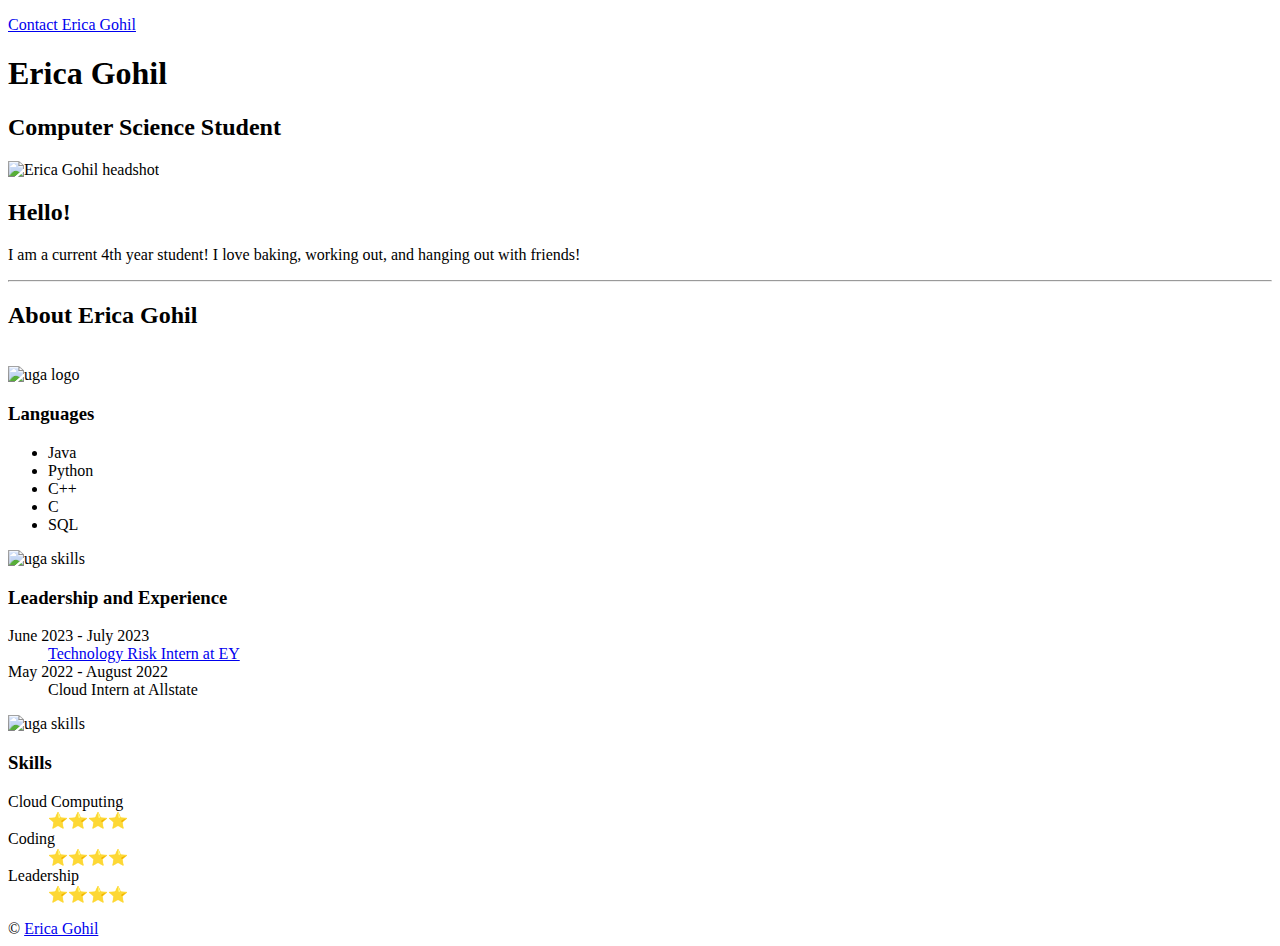
==== index.html @ 9641996c "Add files via upload" ====
<!DOCTYPE html>
<html lang="en">
<head>
    <meta charset="UTF-8">
    <meta http-equiv="X-UA-Compatible" content="IE=edge">
    <meta name="viewport" content="width=device-width, initial-scale=1.0">
    <link rel="preconnect" href="https://fonts.googleapis.com">
    <link rel="preconnect" href="https://fonts.gstatic.com" crossorigin>
    <link href="https://fonts.googleapis.com/css2?family=Arima:wght@200&family=Karla:wght@200&display=swap" rel="stylesheet">
    <link rel="stylesheet" href="css/style.css">
    <title>Erica Gohil</title>
</head>
<body>
    <nav>
        <a href="contact.html"> <p>Contact Erica Gohil</a></p>
    
    </nav>
    <section class = "content">
      <h1>Erica Gohil</h1>  
      <h2>Computer Science Student</h2>
    </section>
        
    <section class = "second">
        <img src="images/EricaGohil_headshot.jpg" width="150px" alt="Erica Gohil headshot">
        <h2>Hello!</h2>
        <p>I am a current 4th year student! I love baking, working out, and hanging out with friends!</p>
        <hr>
    </section>

    <section class = "about">
        <h2>About Erica Gohil</h2><br>
    </section>

    <section class = "third">
        <div class="three_columns"> 
                <div class="card">
                <div class="card-content">
                    <div class = "languages">
                        <img src="images/ugaL.png" height="200px" width=300px alt="uga logo">
                        <h3>Languages</h3>
                        <ul>
                            <li>Java</li>
                            <li>Python</li>
                            <li>C++</li>
                            <li>C</li>
                            <li>SQL</li>
                        </ul>
                    </div>
                </div>
            </div>
            <div class="card">
                <div class="card-content">
                    <div class = "leadership">
                    <img src="images/ugaG.png" height="130px" width="400px" alt="uga skills">
                    <h3>Leadership and Experience</h3>
                    <dl>
                        <dt>June 2023 - July 2023</dt>
                        <dd><a href="https://www.ey.com/en_us">Technology Risk Intern at EY</a></dd>
                        <dt>May 2022 - August 2022</dt>
                        <dd>Cloud Intern at Allstate</dd>
                    </dl>
                </div>
                </div>
            </div>
            <div class="card">
                <div class="card-content">
                    <div class="skills">
                    <img src="images/ugaW.png" height="20px"width="440px" alt="uga skills">
                    <h3>Skills</h3>
                    <dl>
                        <dt>Cloud Computing</dt>
                        <dd>⭐️⭐️⭐️⭐️</dd>
                        <dt>Coding</dt>
                        <dd>⭐️⭐️⭐️⭐️</dd>
                        <dt>Leadership</dt>
                        <dd>⭐️⭐️⭐️⭐️</dd>
                    </dl>
                </div>
                </div>
            </div>
        </div>
    </section>
    <footer>
        &copy <a href="contact.html">Erica Gohil</a>
    </footer>
</body>
</html>
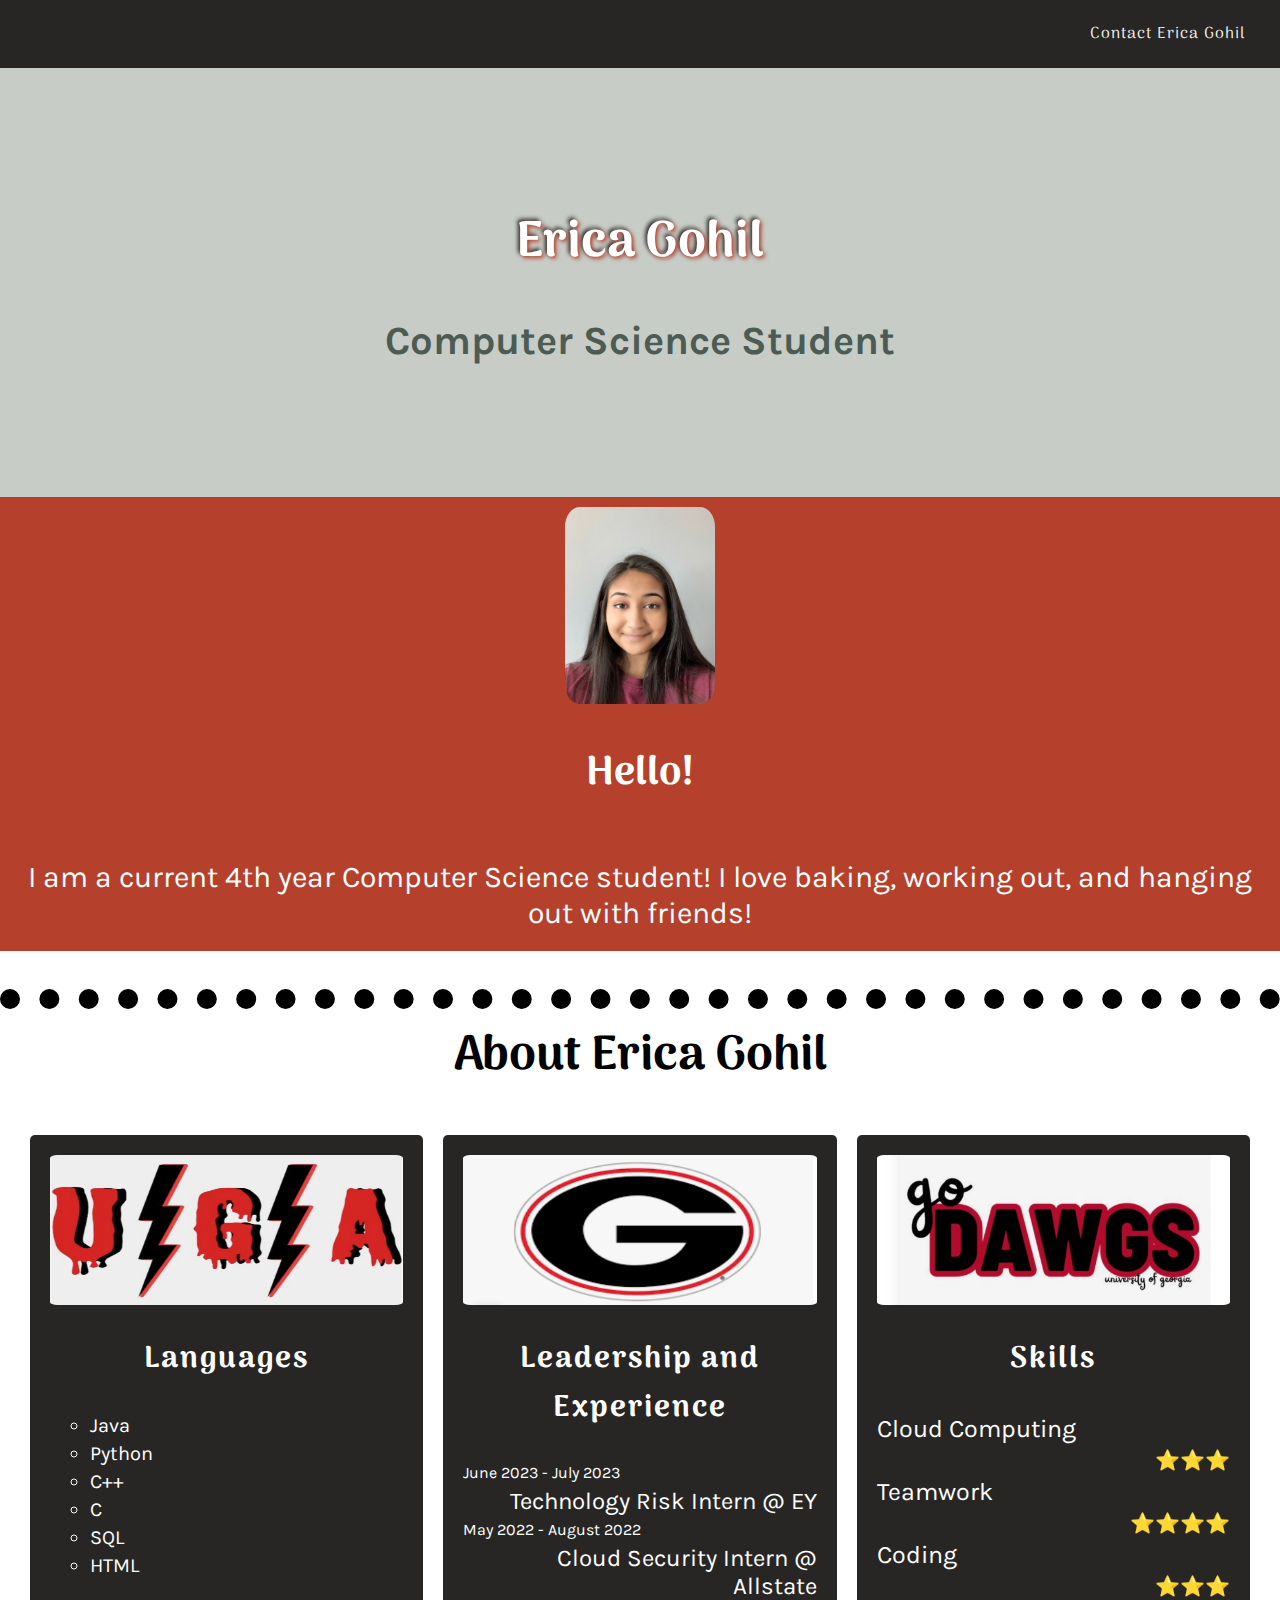
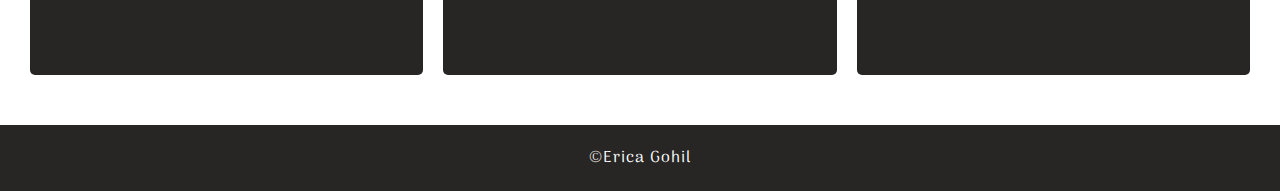
==== commit 0bd83750: "Add files via upload" ====
--- a/index.html
+++ b/index.html
@@ -23,7 +23,7 @@
     <section class = "second">
         <img src="images/EricaGohil_headshot.jpg" width="150px" alt="Erica Gohil headshot">
         <h2>Hello!</h2>
-        <p>I am a current 4th year student! I love baking, working out, and hanging out with friends!</p>
+        <p>I am a current 4th year Computer Science student! I love baking, working out, and hanging out with friends!</p>
         <hr>
     </section>
 
@@ -36,7 +36,7 @@
                 <div class="card">
                 <div class="card-content">
                     <div class = "languages">
-                        <img src="images/ugaL.png" height="200px" width=300px alt="uga logo">
+                        <img src="images/ugaL.png"  alt="uga logo">
                         <h3>Languages</h3>
                         <ul>
                             <li>Java</li>
@@ -44,6 +44,7 @@
                             <li>C++</li>
                             <li>C</li>
                             <li>SQL</li>
+                            <li>HTML</li>
                         </ul>
                     </div>
                 </div>
@@ -51,13 +52,13 @@
             <div class="card">
                 <div class="card-content">
                     <div class = "leadership">
-                    <img src="images/ugaG.png" height="130px" width="400px" alt="uga skills">
+                    <img src="images/ugaG.png" alt="uga skills">
                     <h3>Leadership and Experience</h3>
                     <dl>
                         <dt>June 2023 - July 2023</dt>
-                        <dd><a href="https://www.ey.com/en_us">Technology Risk Intern at EY</a></dd>
+                        <dd><a href="https://www.ey.com/en_us">Technology Risk Intern @ EY</a></dd>
                         <dt>May 2022 - August 2022</dt>
-                        <dd>Cloud Intern at Allstate</dd>
+                        <dd>Cloud Security Intern @ Allstate</dd>
                     </dl>
                 </div>
                 </div>
@@ -65,15 +66,15 @@
             <div class="card">
                 <div class="card-content">
                     <div class="skills">
-                    <img src="images/ugaW.png" height="20px"width="440px" alt="uga skills">
+                    <img src="images/ugaW.png" alt="uga skills">
                     <h3>Skills</h3>
                     <dl>
                         <dt>Cloud Computing</dt>
+                        <dd>⭐️⭐️⭐️</dd>
+                        <dt>Teamwork</dt>
                         <dd>⭐️⭐️⭐️⭐️</dd>
                         <dt>Coding</dt>
-                        <dd>⭐️⭐️⭐️⭐️</dd>
-                        <dt>Leadership</dt>
-                        <dd>⭐️⭐️⭐️⭐️</dd>
+                        <dd>⭐️⭐️⭐️</dd>
                     </dl>
                 </div>
                 </div>
--- a/css/style.css
+++ b/css/style.css
@@ -0,0 +1,266 @@
+body {
+    margin: 0px;
+    padding: 0px;
+    font-family: 'Karla', sans-serif;
+    background-size: auto;
+    background-position: center; 
+    text-align: center; 
+}
+
+nav {
+    display: flex;
+    justify-content: right;
+    background-color: #272625;
+    text-shadow: #ccc;
+    padding: 5px;
+}
+
+nav a {
+    color: #f5f1eb;
+    font-family: 'Arima', cursive;
+    letter-spacing: 1px;
+    text-decoration: none; 
+    margin-right: 30px; 
+    transition: color 0.5s ease-in-out;
+}
+nav a:hover {
+    color: #b5412d;
+    text-decoration: none;
+    font-family: 'Arima', cursive;
+}
+
+.content {
+    text-align: center; 
+    padding: 100px;
+    background-color: #c7ccc6;
+    color: white;
+    background-image: url("https://i.pinimg.com/564x/8a/9f/dd/8a9fddf8208b41f4a83684f54354fad3.jpg"),
+    url("https://i.pinimg.com/564x/8a/9f/dd/8a9fddf8208b41f4a83684f54354fad3.jpg");
+    background-position: left, right;
+    background-repeat: no-repeat;
+    background-size: 400px;
+}
+
+.content h1 {
+    text-align: center;
+    font-family: 'Arima', cursive;
+    font-size: 50px;
+    text-shadow: 2px 2px 4px #b5412d, -2px -2px 4px #272625; 
+    color: white; 
+}
+
+.content h2{
+    font-family: 'Karla', sans-serif;
+    font-weight: bold;
+    font-size: 40px;
+    color: #4c5c54; 
+}
+
+.second{
+    background-color: #b5412d;
+}
+
+.second img {
+    float: center;
+    margin-top: 10px;
+    border-radius: 10%; 
+}
+
+.second h2 {
+    font-family: 'Arima', cursive;
+    font-weight: bold;
+    font-size: 40px;
+    text-align: center;
+    color: white; 
+}
+
+.second p{
+    color: white;
+    font-size: 30px;
+    padding:20px;
+}
+
+.second hr {
+    border: none;
+    border-top: 20px dotted black; 
+    float: right;
+    width: 100%;
+    background-color:white;
+}
+
+a {
+    color: white; 
+    text-decoration: none;
+}
+a:hover{
+    color:#b5412d;
+}
+
+.about h2{
+    font-family: 'Arima', cursive;
+    background-color: white;
+    font-size: 48px;
+    padding-bottom: 0;
+    margin-bottom: 0;
+}
+.third{
+    padding:30px;
+    margin-top:0;
+    padding-top: 0;
+    background-color: white;
+}
+
+.card:hover {
+    box-shadow: 20px 6px 20px 0 rgba(0, 0, 0, 0.4);
+    transform: scale(1.05);
+}
+
+.card-content {
+    background-color: #272625;
+    border-radius: 5px;
+    text-align: center;
+    display: flex; 
+    flex-direction: column; 
+    justify-content: space-between; 
+    padding: 20px; 
+    min-height: 500px; 
+    color: white; 
+}
+
+.card-content h3 {
+    font-family: 'Arima', cursive;
+    letter-spacing: 2px;
+    margin:100;
+    font-size: 30px;
+}
+
+.card-content img {
+    height: 150px;
+    width: 100%;
+    display: block;
+    margin: 0 auto;
+    border-radius: 2%;
+}
+
+.three_columns {
+    display:grid;
+    margin-top: 100px;
+    grid-template-columns: repeat(3, 1fr);
+    gap: 20px;
+    width: 100%; 
+    margin: 20px 0;
+}
+
+.languages ul {
+    text-align: left;
+    font-size: 20px;
+    list-style-type: circle;
+    display: flex;
+    flex-direction: column;
+    gap: 5px;
+}
+
+.leadership dl {
+    display: flex;
+    text-align: left;
+    flex-direction: column;
+    gap: 5px;
+}
+
+dd {
+    color: white;
+    text-align: right;
+    font-size: 24px;
+    
+}
+
+dd a:hover{
+    transition: color 0.5s ease-in-out;
+    color:#4c5c54;
+}
+
+.skills dl {
+    display: flex;
+    flex-direction: column;
+    gap: 5px;
+    text-align: left;
+}
+ 
+.skills dt{
+    font-size: 25px;
+    text-align: left;
+}
+
+.skills dd{
+    font-size: 20px;
+    text-align: right;
+}
+
+footer {
+    display: flex;
+    justify-content: center;
+    text-decoration: none;
+    font-family: 'Arima', cursive;
+    letter-spacing: 1px;
+    background-color: #272625;
+    color: #f5f1eb;
+    padding: 20px;
+}
+
+footer a:hover{
+    color: #BA0C2F;
+    text-decoration: none;
+    font-family: 'Arima', cursive;
+    transition: color 0.5s ease-in-out;
+}
+
+.contact{
+    font-family: 'Arima', cursive;
+    color:#4c5c54
+}
+.add{
+    font-size: 20px;
+}
+.phone{
+    font-size: 20px;
+}
+
+hr{
+    border-top: 20px dotted #4c5c54;
+    width:30%; 
+}
+
+.one-col {
+    background-color: #b5412d;
+    width: 50%;
+    border-radius: 5px;
+    padding: 30px;
+    margin: 10px auto;
+    text-align: left;
+    color:white;
+    padding-right: 60px;
+}
+
+.one-col input[type="text"], .one-col input[type="email"], .one-col textarea {
+    width: 100%;
+    padding: 10px;
+    margin: 5px 0;
+    border: 1px solid white;
+    border-radius: 5px;
+    font-size: 16px;
+}
+
+.one-col input[type="submit"] {
+    background-color: #272625;
+    color: white;
+    padding: 10px 20px;
+    border: none;
+    border-radius: 5px;
+    font-size: 16px;
+    cursor: pointer;
+    font-family: 'Arima', cursive;
+}
+
+.one-col input[type="submit"]:hover {
+    background-color: #4c5c54;
+}
